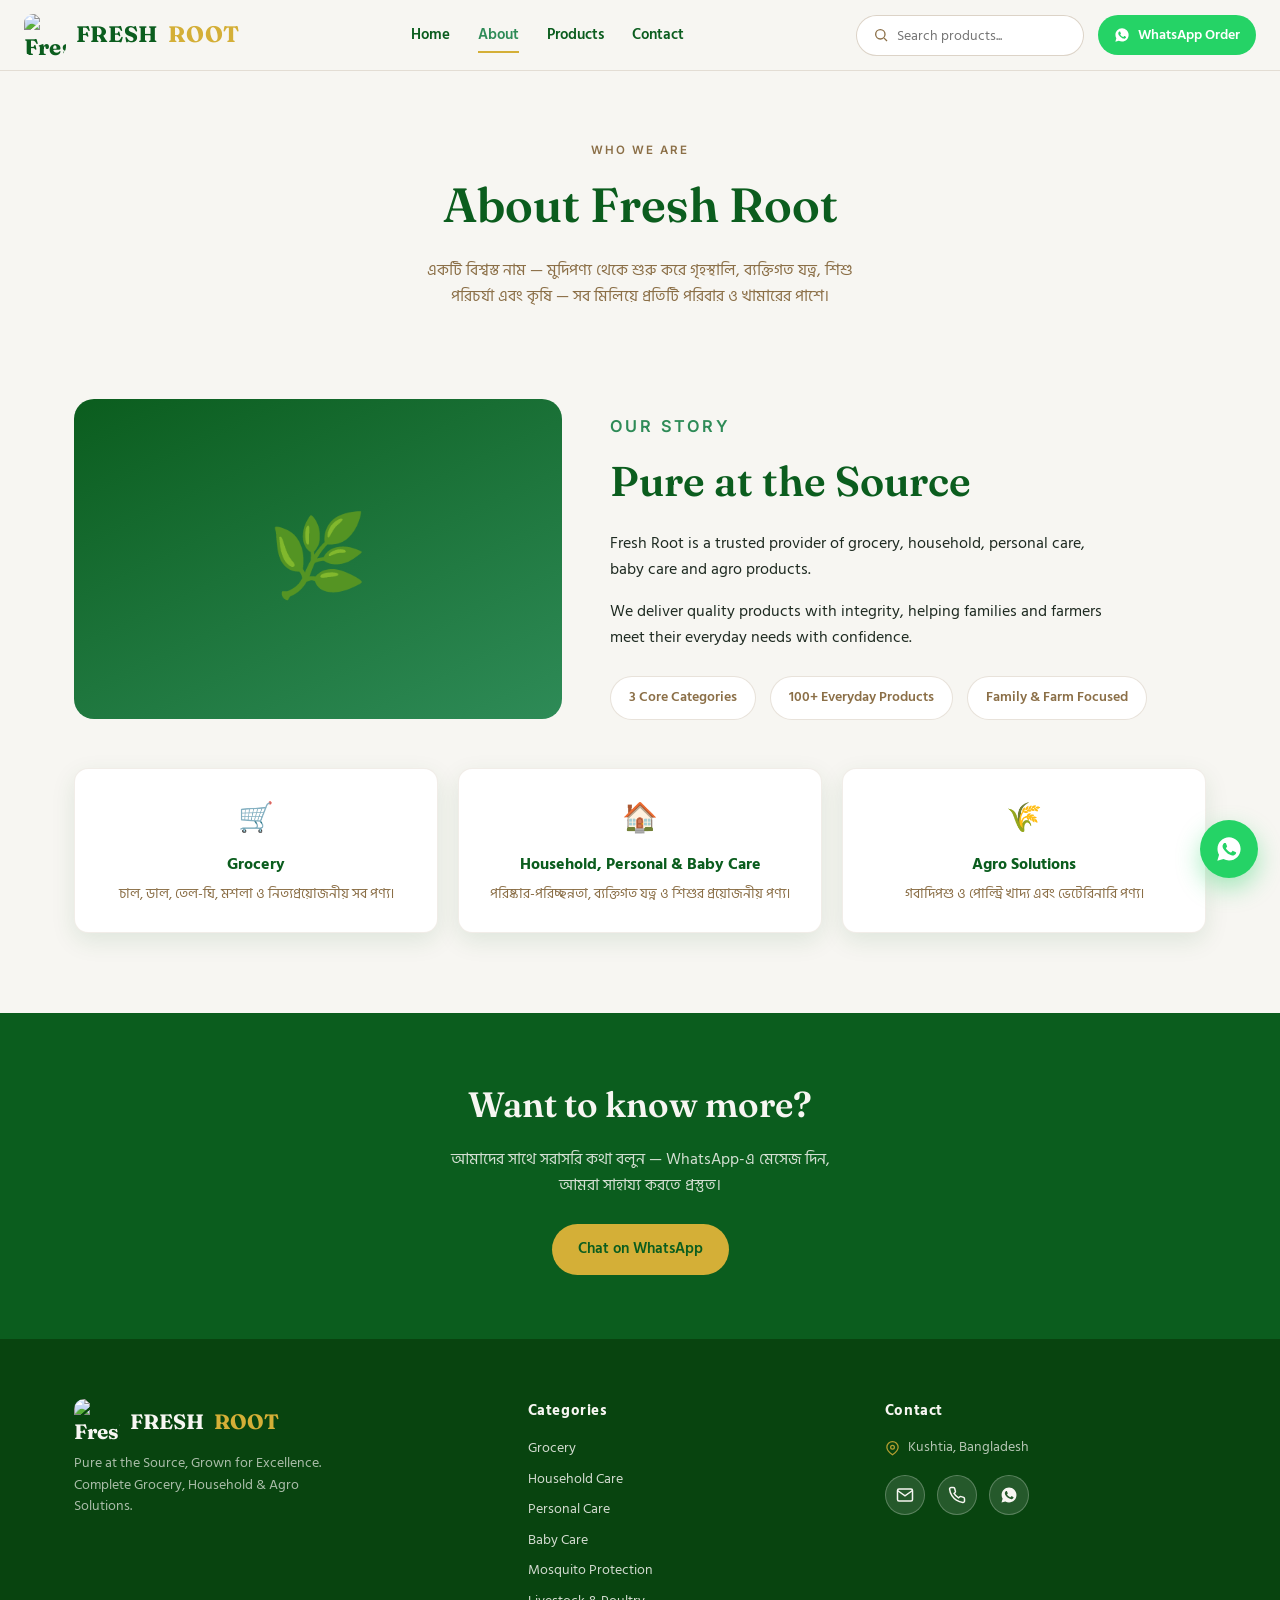
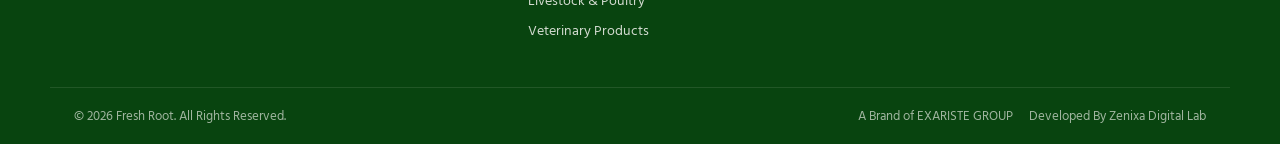
==== about.html @ 8c4521fe "Add files via upload" ====
<!DOCTYPE html>
<html lang="bn">
<head>
<meta charset="UTF-8">
<meta name="viewport" content="width=device-width, initial-scale=1.0">
<title>About Us | Fresh Root</title>
<link rel="icon" type="image/png" href="favicon.png">
<link rel="preconnect" href="https://fonts.googleapis.com">
<link rel="preconnect" href="https://fonts.gstatic.com" crossorigin>
<link href="https://fonts.googleapis.com/css2?family=Fraunces:opsz,wght@9..144,500;9..144,600;9..144,700&family=Hind+Siliguri:wght@400;500;600;700&family=Inter:wght@400;500;600;700&display=swap" rel="stylesheet">
<link rel="stylesheet" href="style.css">
</head>
<body>

<header>
  <div class="header-inner">
    <a href="index.html" class="logo"><img src="logo.png" alt="Fresh Root logo"> FRESH <span>ROOT</span></a>
    <button class="menu-toggle" id="menuToggle" aria-label="Menu"><span></span><span></span><span></span></button>
    <nav class="nav-links" id="navLinks">
      <a href="index.html">Home</a>
      <a href="about.html" class="active">About</a>
      <a href="products.html">Products</a>
      <a href="contact.html">Contact</a>
    </nav>
    <div class="header-tools">
      <div class="search-box">
        <svg viewBox="0 0 24 24" fill="none" stroke="currentColor" stroke-width="2"><circle cx="11" cy="11" r="7"/><line x1="21" y1="21" x2="16.65" y2="16.65"/></svg>
        <input type="text" id="searchInput" placeholder="Search products...">
      </div>
      <a class="header-wa" target="_blank" rel="noopener" href="https://wa.me/8801713366224?text=আমি%20Fresh%20Root%20থেকে%20অর্ডার%20করতে%20চাই">
        <svg viewBox="0 0 24 24" fill="currentColor"><path d="M12.04 2C6.58 2 2.13 6.45 2.13 11.91c0 1.85.5 3.58 1.36 5.07L2 22l5.2-1.36a9.9 9.9 0 0 0 4.84 1.24h.01c5.46 0 9.91-4.45 9.91-9.91 0-2.65-1.03-5.13-2.9-7C16.97 3.03 14.69 2 12.04 2zm5.78 14.13c-.24.68-1.4 1.31-1.93 1.39-.49.08-1.11.11-1.79-.11-.41-.13-.94-.31-1.62-.6-2.84-1.23-4.7-4.1-4.84-4.29-.14-.19-1.16-1.55-1.16-2.95 0-1.41.74-2.1 1-2.39.26-.29.57-.36.76-.36s.38 0 .55.01c.18.01.41-.07.64.49.24.58.81 2 .88 2.14.07.14.12.31.02.5-.1.19-.15.31-.29.48-.14.17-.3.37-.43.5-.14.14-.29.29-.12.57.17.29.74 1.22 1.6 1.98 1.1.98 2.02 1.28 2.31 1.43.29.14.46.12.63-.07.17-.19.71-.82.9-1.1.19-.29.38-.24.63-.14.26.1 1.65.78 1.93.92.29.14.48.21.55.33.07.12.07.69-.17 1.37z"/></svg>
        <span class="wa-text">WhatsApp Order</span>
      </a>
    </div>
  </div>
</header>

<main>

  <div class="page-hero wrap">
    <p class="eyebrow">Who We Are</p>
    <h1 class="display">About Fresh Root</h1>
    <p>একটি বিশ্বস্ত নাম — মুদিপণ্য থেকে শুরু করে গৃহস্থালি, ব্যক্তিগত যত্ন, শিশু পরিচর্যা এবং কৃষি — সব মিলিয়ে প্রতিটি পরিবার ও খামারের পাশে।</p>
  </div>

  <section class="about">
    <div class="wrap about-inner">
      <div class="about-art"><div class="leaf">🌿</div></div>
      <div>
        <p class="eyebrow">Our Story</p>
        <h2 class="display">Pure at the Source</h2>
        <p>Fresh Root is a trusted provider of grocery, household, personal care, baby care and agro products.</p>
        <p>We deliver quality products with integrity, helping families and farmers meet their everyday needs with confidence.</p>
        <div class="stat-row">
          <span class="stat-chip">3 Core Categories</span>
          <span class="stat-chip">100+ Everyday Products</span>
          <span class="stat-chip">Family &amp; Farm Focused</span>
        </div>
      </div>
    </div>

    <div class="wrap">
      <div class="pillars">
        <a class="pillar" href="products.html#sub-rice">
          <div class="icon">🛒</div>
          <h3>Grocery</h3>
          <p>চাল, ডাল, তেল-ঘি, মশলা ও নিত্যপ্রয়োজনীয় সব পণ্য।</p>
        </a>
        <a class="pillar" href="products.html#sub-householdcare">
          <div class="icon">🏠</div>
          <h3>Household, Personal &amp; Baby Care</h3>
          <p>পরিষ্কার-পরিচ্ছন্নতা, ব্যক্তিগত যত্ন ও শিশুর প্রয়োজনীয় পণ্য।</p>
        </a>
        <a class="pillar" href="products.html#sub-livestock">
          <div class="icon">🌾</div>
          <h3>Agro Solutions</h3>
          <p>গবাদিপশু ও পোল্ট্রি খাদ্য এবং ভেটেরিনারি পণ্য।</p>
        </a>
      </div>
    </div>
  </section>

  <!-- CTA -->
  <div class="cta-band">
    <h2 class="display">Want to know more?</h2>
    <p>আমাদের সাথে সরাসরি কথা বলুন — WhatsApp-এ মেসেজ দিন, আমরা সাহায্য করতে প্রস্তুত।</p>
    <a class="btn btn-primary" style="background:var(--gold); color:var(--green-deep);" target="_blank" rel="noopener" href="https://wa.me/8801713366224?text=আমি%20Fresh%20Root%20সম্পর্কে%20জানতে%20চাই">Chat on WhatsApp</a>
  </div>

</main>

<footer>
  <div class="wrap footer-grid">
    <div>
      <div class="footer-logo"><img src="logo.png" alt="Fresh Root logo"> FRESH <span>ROOT</span></div>
      <p class="footer-tag">Pure at the Source, Grown for Excellence. Complete Grocery, Household &amp; Agro Solutions.</p>
    </div>
    <div>
      <h4>Categories</h4>
      <ul>
        <li><a href="products.html#sub-rice">Grocery</a></li>
        <li><a href="products.html#sub-householdcare">Household Care</a></li>
        <li><a href="products.html#sub-personalcare">Personal Care</a></li>
        <li><a href="products.html#sub-babycare">Baby Care</a></li>
        <li><a href="products.html#sub-mosquito">Mosquito Protection</a></li>
        <li><a href="products.html#sub-livestock">Livestock &amp; Poultry</a></li>
        <li><a href="products.html#sub-vet">Veterinary Products</a></li>
      </ul>
    </div>
    <div>
      <h4>Contact</h4>
      <div class="footer-address">
        <svg viewBox="0 0 24 24" fill="none" stroke="currentColor" stroke-width="2"><path d="M21 10c0 6-9 12-9 12s-9-6-9-12a9 9 0 0 1 18 0Z"/><circle cx="12" cy="10" r="3"/></svg>
        Kushtia, Bangladesh
      </div>
      <div class="icon-row">
        <a class="icon-btn" href="mailto:info@exariste.com" aria-label="Email">
          <svg viewBox="0 0 24 24" fill="none" stroke="currentColor" stroke-width="2"><rect x="2" y="4" width="20" height="16" rx="2"/><path d="m22 6-10 7L2 6"/></svg>
        </a>
        <a class="icon-btn" href="tel:+8801713366224" aria-label="Phone">
          <svg viewBox="0 0 24 24" fill="none" stroke="currentColor" stroke-width="2"><path d="M22 16.92v3a2 2 0 0 1-2.18 2 19.79 19.79 0 0 1-8.63-3.07 19.5 19.5 0 0 1-6-6 19.79 19.79 0 0 1-3.07-8.67A2 2 0 0 1 4.11 2h3a2 2 0 0 1 2 1.72c.127.96.362 1.903.7 2.81a2 2 0 0 1-.45 2.11L8.09 9.91a16 16 0 0 0 6 6l1.27-1.27a2 2 0 0 1 2.11-.45c.907.338 1.85.573 2.81.7A2 2 0 0 1 22 16.92Z"/></svg>
        </a>
        <a class="icon-btn" target="_blank" rel="noopener" href="https://wa.me/8801713366224?text=আমি%20Fresh%20Root%20থেকে%20অর্ডার%20করতে%20চাই" aria-label="WhatsApp">
          <svg viewBox="0 0 24 24" fill="currentColor"><path d="M12.04 2C6.58 2 2.13 6.45 2.13 11.91c0 1.85.5 3.58 1.36 5.07L2 22l5.2-1.36a9.9 9.9 0 0 0 4.84 1.24h.01c5.46 0 9.91-4.45 9.91-9.91 0-2.65-1.03-5.13-2.9-7C16.97 3.03 14.69 2 12.04 2zm5.78 14.13c-.24.68-1.4 1.31-1.93 1.39-.49.08-1.11.11-1.79-.11-.41-.13-.94-.31-1.62-.6-2.84-1.23-4.7-4.1-4.84-4.29-.14-.19-1.16-1.55-1.16-2.95 0-1.41.74-2.1 1-2.39.26-.29.57-.36.76-.36s.38 0 .55.01c.18.01.41-.07.64.49.24.58.81 2 .88 2.14.07.14.12.31.02.5-.1.19-.15.31-.29.48-.14.17-.3.37-.43.5-.14.14-.29.29-.12.57.17.29.74 1.22 1.6 1.98 1.1.98 2.02 1.28 2.31 1.43.29.14.46.12.63-.07.17-.19.71-.82.9-1.1.19-.29.38-.24.63-.14.26.1 1.65.78 1.93.92.29.14.48.21.55.33.07.12.07.69-.17 1.37z"/></svg>
        </a>
      </div>
    </div>
  </div>
  <div class="footer-bottom wrap">
    <span>© 2026 Fresh Root. All Rights Reserved.</span>
    <div class="credits">
      <span>A Brand of EXARISTE GROUP</span>
      <span>Developed By Zenixa Digital Lab</span>
    </div>
  </div>
</footer>

<a class="wa-float" target="_blank" rel="noopener" aria-label="Order on WhatsApp" href="https://wa.me/8801713366224?text=আমি%20Fresh%20Root%20থেকে%20অর্ডার%20করতে%20চাই">
  <svg viewBox="0 0 24 24" fill="currentColor"><path d="M12.04 2C6.58 2 2.13 6.45 2.13 11.91c0 1.85.5 3.58 1.36 5.07L2 22l5.2-1.36a9.9 9.9 0 0 0 4.84 1.24h.01c5.46 0 9.91-4.45 9.91-9.91 0-2.65-1.03-5.13-2.9-7C16.97 3.03 14.69 2 12.04 2zm5.78 14.13c-.24.68-1.4 1.31-1.93 1.39-.49.08-1.11.11-1.79-.11-.41-.13-.94-.31-1.62-.6-2.84-1.23-4.7-4.1-4.84-4.29-.14-.19-1.16-1.55-1.16-2.95 0-1.41.74-2.1 1-2.39.26-.29.57-.36.76-.36s.38 0 .55.01c.18.01.41-.07.64.49.24.58.81 2 .88 2.14.07.14.12.31.02.5-.1.19-.15.31-.29.48-.14.17-.3.37-.43.5-.14.14-.29.29-.12.57.17.29.74 1.22 1.6 1.98 1.1.98 2.02 1.28 2.31 1.43.29.14.46.12.63-.07.17-.19.71-.82.9-1.1.19-.29.38-.24.63-.14.26.1 1.65.78 1.93.92.29.14.48.21.55.33.07.12.07.69-.17 1.37z"/></svg>
</a>

<script src="script.js"></script>
</body>
</html>
---- style.css ----
/* ============ Fresh Root — shared stylesheet ============ */
:root{
  --green-deep:#0B5D1E;
  --green-leaf:#2E8B57;
  --brown-earth:#8B6F47;
  --cream:#F7F6F2;
  --gold:#D4AF37;
  --text:#1F2B22;
  --whatsapp:#25D366;
  --radius:14px;
  --shadow:0 8px 24px rgba(11,93,30,0.10);
}
*{box-sizing:border-box; margin:0; padding:0;}
html{scroll-behavior:smooth;}
@media (prefers-reduced-motion: reduce){
  html{scroll-behavior:auto;}
  *{animation-duration:0.001ms !important; animation-iteration-count:1 !important; transition-duration:0.001ms !important;}
}
body{
  font-family:'Hind Siliguri','Inter',sans-serif;
  color:var(--text);
  background:var(--cream);
  line-height:1.6;
}
img,svg{display:block; max-width:100%;}
a{color:inherit; text-decoration:none;}
ul{list-style:none;}
button{font-family:inherit; cursor:pointer; border:none; background:none;}
.display{font-family:'Fraunces','Hind Siliguri',serif; font-weight:600;}
.eyebrow{
  font-family:'Inter',sans-serif;
  font-size:0.72rem;
  font-weight:600;
  letter-spacing:0.18em;
  text-transform:uppercase;
  color:var(--green-leaf);
}
.wrap{max-width:1180px; margin:0 auto; padding:0 24px;}
section{padding:80px 0;}
@media (max-width:720px){ section{padding:56px 0;} }

/* ---------- Header ---------- */
header{
  position:sticky; top:0; z-index:100;
  background:rgba(247,246,242,0.92);
  backdrop-filter:blur(8px);
  border-bottom:1px solid rgba(139,111,71,0.18);
}
.header-inner{
  display:flex; align-items:center; justify-content:space-between;
  gap:20px; padding:14px 24px;
}
.logo{
  display:flex; align-items:center; gap:10px;
  font-family:'Fraunces',serif; font-weight:700; font-size:1.4rem;
  color:var(--green-deep); letter-spacing:0.01em;
}
.logo img{width:42px; height:42px; border-radius:9px; flex-shrink:0;}
.logo span{color:var(--gold);}
nav.nav-links{display:flex; align-items:center; gap:28px;}
nav.nav-links a{
  font-size:0.95rem; font-weight:600; color:var(--green-deep);
  position:relative; padding:4px 0;
}
nav.nav-links a::after{
  content:""; position:absolute; left:0; bottom:-2px; width:0; height:2px;
  background:var(--gold); transition:width .25s ease;
}
nav.nav-links a:hover::after{width:100%;}
nav.nav-links a.active::after{width:100%;}
nav.nav-links a.active{color:var(--green-leaf);}
.header-tools{display:flex; align-items:center; gap:14px;}
.search-box{
  display:flex; align-items:center; gap:8px;
  background:#fff; border:1px solid rgba(139,111,71,0.3);
  border-radius:999px; padding:8px 16px; min-width:0;
}
.search-box svg{flex-shrink:0; width:16px; height:16px; color:var(--brown-earth);}
.search-box input{
  border:none; outline:none; font-family:inherit; font-size:0.9rem;
  background:transparent; width:170px; color:var(--text);
}
.header-wa{
  display:flex; align-items:center; gap:8px;
  background:var(--whatsapp); color:#fff; font-weight:600; font-size:0.88rem;
  padding:9px 16px; border-radius:999px; white-space:nowrap;
  transition:transform .2s ease, box-shadow .2s ease;
}
.header-wa:hover{transform:translateY(-1px); box-shadow:0 6px 16px rgba(37,211,102,0.35);}
.header-wa svg{width:16px; height:16px;}
.menu-toggle{display:none; width:26px; height:20px; position:relative;}
.menu-toggle span{
  position:absolute; left:0; width:100%; height:2px; background:var(--green-deep);
  transition:all .25s ease;
}
.menu-toggle span:nth-child(1){top:0;}
.menu-toggle span:nth-child(2){top:9px;}
.menu-toggle span:nth-child(3){top:18px;}
.menu-toggle.open span:nth-child(1){transform:translateY(9px) rotate(45deg);}
.menu-toggle.open span:nth-child(2){opacity:0;}
.menu-toggle.open span:nth-child(3){transform:translateY(-9px) rotate(-45deg);}

@media (max-width:900px){
  .search-box input{width:120px;}
}
@media (max-width:760px){
  nav.nav-links{
    position:absolute; top:100%; left:0; right:0; flex-direction:column;
    background:var(--cream); padding:18px 24px; gap:16px;
    border-bottom:1px solid rgba(139,111,71,0.18);
    transform-origin:top; transform:scaleY(0); opacity:0; pointer-events:none;
    transition:transform .2s ease, opacity .2s ease;
  }
  nav.nav-links.open{transform:scaleY(1); opacity:1; pointer-events:auto;}
  .search-box{display:none;}
  .header-wa span.wa-text{display:none;}
  .menu-toggle{display:block;}
}

/* ---------- Hero ---------- */
.hero{padding:64px 0 40px;}
.hero-inner{
  display:grid; grid-template-columns:1.1fr 0.9fr; gap:48px; align-items:center;
}
@media (max-width:880px){ .hero-inner{grid-template-columns:1fr;} }
.hero h1{font-size:clamp(2.6rem,5.4vw,4.1rem); color:var(--green-deep); line-height:1.05;}
.hero h1 em{font-style:normal; color:var(--gold);}
.hero .tagline{
  font-family:'Fraunces',serif; font-weight:500; font-size:1.2rem;
  color:var(--brown-earth); margin-top:14px;
}
.hero p.desc{margin-top:18px; max-width:46ch; font-size:1.02rem;}
.hero-actions{display:flex; gap:14px; margin-top:30px; flex-wrap:wrap;}
.btn{
  display:inline-flex; align-items:center; gap:8px;
  padding:13px 26px; border-radius:999px; font-weight:600; font-size:0.96rem;
  transition:transform .2s ease, box-shadow .2s ease;
}
.btn-primary{background:var(--green-leaf); color:#fff;}
.btn-primary:hover{transform:translateY(-2px); box-shadow:0 10px 20px rgba(46,139,87,0.3); background:var(--green-deep);}
.btn-outline{background:#fff; border:1.5px solid var(--gold); color:var(--green-deep);}
.btn-outline:hover{transform:translateY(-2px); box-shadow:0 10px 20px rgba(212,175,55,0.25);}
.btn svg{width:18px; height:18px;}

.root-line{margin:8px 0; opacity:0.55;}

.collage{position:relative; min-height:340px;}
.collage-grid{
  display:grid; grid-template-columns:repeat(3,1fr); gap:14px;
}
.collage-card{
  display:block;
  background:#fff; border-radius:var(--radius); box-shadow:var(--shadow);
  padding:20px 14px; text-align:center; border:1px solid rgba(139,111,71,0.12);
  transition:transform .2s ease, box-shadow .2s ease, border-color .2s ease;
}
.collage-card:hover{
  transform:translateY(-4px) scale(1.03) !important;
  box-shadow:0 14px 28px rgba(212,175,55,0.3); border-color:var(--gold);
}
.collage-card .icon{font-size:2rem; line-height:1;}
.collage-card .label{margin-top:8px; font-size:0.82rem; font-weight:600; color:var(--green-deep);}
.collage-card:nth-child(1){transform:rotate(-3deg) translateY(6px);}
.collage-card:nth-child(2){transform:rotate(2deg) translateY(-8px); background:var(--green-deep);}
.collage-card:nth-child(2) .label{color:var(--cream);}
.collage-card:nth-child(3){transform:rotate(-2deg) translateY(8px);}
.collage-card:nth-child(4){transform:rotate(2deg) translateY(-4px);}
.collage-card:nth-child(5){transform:rotate(-2deg) translateY(4px); background:var(--gold);}
.collage-card:nth-child(5) .label{color:var(--green-deep);}
.collage-card:nth-child(6){transform:rotate(2deg) translateY(-6px);}

/* ---------- Page hero (About / Products / Contact top banner) ---------- */
.page-hero{padding:56px 0 8px; text-align:center;}
.page-hero h1{font-size:clamp(2.1rem,4vw,3rem); color:var(--green-deep); margin-top:8px;}
.page-hero p{max-width:50ch; margin:14px auto 0; color:var(--brown-earth);}

/* ---------- About ---------- */
.about-inner{display:grid; grid-template-columns:0.9fr 1.1fr; gap:48px; align-items:center;}
@media (max-width:820px){ .about-inner{grid-template-columns:1fr;} }
.about h2{font-size:clamp(1.9rem,3.4vw,2.6rem); color:var(--green-deep); margin-top:8px;}
.about p{margin-top:16px; max-width:56ch; font-size:1.02rem;}
.stat-row{display:flex; gap:14px; margin-top:26px; flex-wrap:wrap;}
.stat-chip{
  background:#fff; border:1px solid rgba(139,111,71,0.2); border-radius:999px;
  padding:10px 18px; font-size:0.85rem; font-weight:600; color:var(--brown-earth);
}
.about-art{
  background:linear-gradient(155deg, var(--green-deep), var(--green-leaf));
  border-radius:20px; min-height:320px; position:relative; overflow:hidden;
  display:flex; align-items:center; justify-content:center;
}
.about-art .leaf{font-size:5rem; opacity:0.9;}

.pillars{display:grid; grid-template-columns:repeat(3,1fr); gap:20px; margin-top:48px;}
@media (max-width:760px){ .pillars{grid-template-columns:1fr;} }
.pillar{
  background:#fff; border-radius:var(--radius); padding:26px; text-align:center;
  box-shadow:var(--shadow); border:1px solid rgba(139,111,71,0.12);
}
.pillar .icon{font-size:1.8rem;}
.pillar h3{margin-top:10px; color:var(--green-deep); font-size:1.02rem;}
.pillar p{margin-top:6px; font-size:0.88rem; color:var(--brown-earth);}

/* ---------- Products ---------- */
#products{background:#fff;}
.products-head{text-align:center; max-width:640px; margin:0 auto 36px;}
.products-head h2{font-size:clamp(1.9rem,3.4vw,2.6rem); color:var(--green-deep); margin-top:8px;}
.products-head p{margin-top:12px; color:var(--brown-earth);}

.tabs{display:flex; justify-content:center; gap:10px; flex-wrap:wrap; margin-bottom:36px;}
.tab-btn{
  padding:11px 22px; border-radius:999px; font-weight:600; font-size:0.92rem;
  background:var(--cream); border:1.5px solid rgba(139,111,71,0.25); color:var(--green-deep);
  transition:all .2s ease;
}
.tab-btn.active{background:var(--green-leaf); border-color:var(--green-leaf); color:#fff;}
.tab-btn:hover:not(.active){border-color:var(--gold);}

.no-results{display:none; text-align:center; color:var(--brown-earth); padding:30px 0; font-weight:600;}
.no-results.show{display:block;}

.category-panel{display:none;}
.category-panel.active{display:block;}
body.search-mode .category-panel{display:block !important;}
body.search-mode .category-panel .panel-title{display:none;}

.panel-title{
  display:flex; align-items:center; gap:10px; margin-bottom:22px;
  font-family:'Fraunces',serif; font-weight:600; font-size:1.3rem; color:var(--green-deep);
}
.panel-title .root-line{flex:1; margin:0;}

.subgroup{margin-bottom:28px; scroll-margin-top:140px; border-radius:12px; transition:background .6s ease, box-shadow .6s ease;}
.subgroup:last-child{margin-bottom:0;}
.subgroup.flash{background:rgba(212,175,55,0.14); box-shadow:0 0 0 2px rgba(212,175,55,0.4); padding:10px;}
.subgroup-label{
  font-size:0.78rem; font-weight:700; letter-spacing:0.08em; text-transform:uppercase;
  color:var(--gold); margin-bottom:12px; padding-left:2px;
}
.chip-row{display:flex; flex-wrap:wrap; gap:10px;}
.chip{
  display:inline-flex; align-items:center; gap:8px;
  background:var(--cream); border:1px solid rgba(139,111,71,0.2);
  border-radius:10px; padding:9px 12px 9px 14px; font-size:0.9rem; font-weight:500;
  transition:transform .15s ease, box-shadow .15s ease, border-color .15s ease;
}
.chip:hover{transform:translateY(-2px); box-shadow:0 6px 14px rgba(212,175,55,0.18); border-color:var(--gold);}
.chip.hidden{display:none;}
.chip-order{
  width:22px; height:22px; border-radius:50%; background:var(--whatsapp);
  display:flex; align-items:center; justify-content:center; flex-shrink:0;
}
.chip-order svg{width:12px; height:12px; color:#fff;}

/* ---------- Why choose ---------- */
.why-grid{
  display:grid; grid-template-columns:repeat(3,1fr); gap:20px; margin-top:36px;
}
@media (max-width:880px){ .why-grid{grid-template-columns:repeat(2,1fr);} }
@media (max-width:560px){ .why-grid{grid-template-columns:1fr;} }
.why-card{
  background:#fff; border-radius:var(--radius); padding:24px; box-shadow:var(--shadow);
  border:1px solid rgba(139,111,71,0.12); display:flex; gap:14px; align-items:flex-start;
}
.why-card .check{
  width:34px; height:34px; border-radius:50%; background:rgba(46,139,87,0.12);
  display:flex; align-items:center; justify-content:center; flex-shrink:0;
}
.why-card .check svg{width:18px; height:18px; color:var(--green-leaf);}
.why-card h3{font-size:1rem; color:var(--green-deep); margin-bottom:4px;}
.why-card p{font-size:0.88rem; color:var(--brown-earth);}

/* ---------- CTA ---------- */
.cta-band{
  background:var(--green-deep); color:var(--cream); text-align:center; padding:64px 24px;
}
.cta-band h2{font-size:clamp(1.7rem,3vw,2.2rem); margin-bottom:14px;}
.cta-band p{opacity:0.85; max-width:46ch; margin:0 auto 26px;}

/* ---------- Contact ---------- */
.contact-grid{display:grid; grid-template-columns:0.85fr 1.15fr; gap:48px; align-items:start;}
@media (max-width:860px){ .contact-grid{grid-template-columns:1fr;} }
.contact-card{
  background:#fff; border-radius:var(--radius); padding:30px; box-shadow:var(--shadow);
  border:1px solid rgba(139,111,71,0.12);
}
.contact-card h3{color:var(--green-deep); font-size:1.1rem; margin-bottom:18px;}
.contact-line{display:flex; align-items:center; gap:14px; margin-bottom:16px;}
.contact-line:last-child{margin-bottom:0;}
.icon-circle{
  width:42px; height:42px; border-radius:50%; flex-shrink:0;
  display:flex; align-items:center; justify-content:center;
  background:rgba(46,139,87,0.12);
}
.icon-circle svg{width:19px; height:19px; color:var(--green-leaf);}
.icon-circle.wa{background:rgba(37,211,102,0.14);}
.icon-circle.wa svg{color:var(--whatsapp);}
.icon-circle.pin{background:rgba(212,175,55,0.16);}
.icon-circle.pin svg{color:var(--brown-earth);}
.contact-line a{font-weight:600; color:var(--green-deep);}
.contact-line a:hover{color:var(--gold);}
.contact-line span.note{display:block; font-size:0.78rem; color:var(--brown-earth); font-weight:500;}

.icon-row{display:flex; gap:12px;}
.icon-btn{
  width:40px; height:40px; border-radius:50%; display:flex; align-items:center; justify-content:center;
  background:rgba(247,246,242,0.12); border:1px solid rgba(247,246,242,0.25);
  transition:transform .2s ease, background .2s ease;
}
.icon-btn:hover{transform:translateY(-3px); background:var(--gold); border-color:var(--gold);}
.icon-btn svg{width:18px; height:18px; color:var(--cream);}
.icon-btn:hover svg{color:var(--green-deep);}

.contact-form{
  background:#fff; border-radius:var(--radius); padding:30px; box-shadow:var(--shadow);
  border:1px solid rgba(139,111,71,0.12);
}
.contact-form h3{color:var(--green-deep); font-size:1.1rem; margin-bottom:6px;}
.contact-form p.hint{font-size:0.85rem; color:var(--brown-earth); margin-bottom:22px;}
.field{margin-bottom:18px;}
.field label{display:block; font-size:0.82rem; font-weight:600; color:var(--green-deep); margin-bottom:6px;}
.field input, .field textarea{
  width:100%; padding:12px 14px; border-radius:10px; border:1px solid rgba(139,111,71,0.3);
  font-family:inherit; font-size:0.95rem; background:var(--cream); color:var(--text); resize:vertical;
}
.field input:focus, .field textarea:focus{outline:none; border-color:var(--gold); background:#fff;}
.form-status{margin-top:14px; font-size:0.85rem; font-weight:600; color:var(--green-leaf); display:none;}
.form-status.show{display:block;}

/* ---------- Footer ---------- */
footer{background:#08440f; color:rgba(247,246,242,0.85); padding:60px 0 0;}
.footer-grid{
  display:grid; grid-template-columns:1.3fr 1fr 1fr; gap:36px; padding-bottom:36px;
}
@media (max-width:760px){ .footer-grid{grid-template-columns:1fr; gap:30px;} }
footer h4{color:var(--cream); font-size:0.95rem; margin-bottom:14px; letter-spacing:0.04em;}
.footer-logo{font-family:'Fraunces',serif; font-weight:700; font-size:1.3rem; color:var(--cream); display:flex; align-items:center; gap:10px;}
.footer-logo img{width:46px; height:46px; border-radius:10px; flex-shrink:0;}
.footer-logo span{color:var(--gold);}
.footer-tag{font-size:0.85rem; margin-top:8px; max-width:32ch; opacity:0.8;}
footer ul li{margin-bottom:8px; font-size:0.88rem;}
footer ul li a:hover{color:var(--gold);}
.footer-address{display:flex; align-items:center; gap:8px; font-size:0.85rem; margin-bottom:16px; opacity:0.85;}
.footer-address svg{width:15px; height:15px; flex-shrink:0; color:var(--gold);}
.footer-bottom{
  border-top:1px solid rgba(247,246,242,0.14); padding:18px 24px;
  display:flex; justify-content:space-between; flex-wrap:wrap; gap:10px;
  font-size:0.8rem; opacity:0.75;
}
.footer-bottom .credits{display:flex; gap:16px; flex-wrap:wrap;}

/* ---------- Sticky WhatsApp ---------- */
.wa-float{
  position:fixed; bottom:22px; right:22px; z-index:200;
  width:58px; height:58px; border-radius:50%; background:var(--whatsapp);
  display:flex; align-items:center; justify-content:center;
  box-shadow:0 10px 24px rgba(37,211,102,0.4);
  animation:pulse 2.4s ease-in-out 1;
}
.wa-float svg{width:28px; height:28px; color:#fff;}
@keyframes pulse{
  0%{box-shadow:0 0 0 0 rgba(37,211,102,0.5);}
  70%{box-shadow:0 0 0 16px rgba(37,211,102,0);}
  100%{box-shadow:0 0 0 0 rgba(37,211,102,0);}
}

:focus-visible{outline:2px solid var(--gold); outline-offset:2px;}
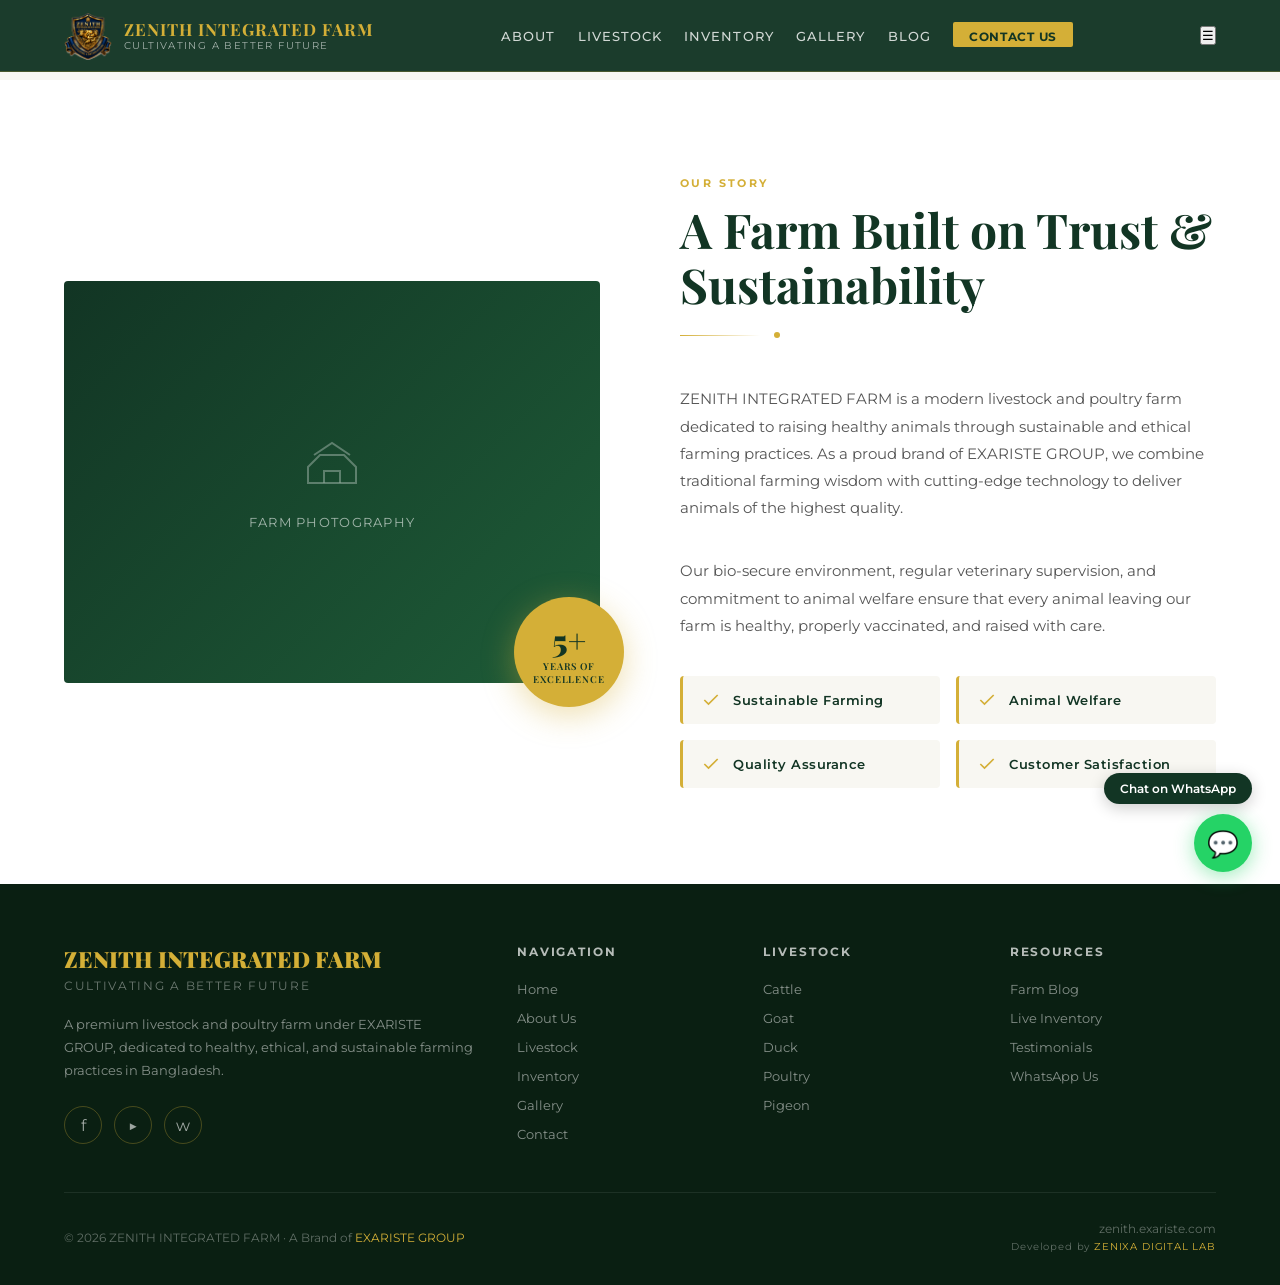
==== commit c6c7de16: "Add files via upload" ====
--- a/about.html
+++ b/about.html
@@ -1,144 +1,1024 @@
 <!DOCTYPE html>
-<html lang="bn">
+<html lang="en">
 <head>
 <meta charset="UTF-8">
 <meta name="viewport" content="width=device-width, initial-scale=1.0">
-<title>About Us | Fresh Root</title>
-<link rel="icon" type="image/png" href="favicon.png">
-<link rel="preconnect" href="https://fonts.googleapis.com">
-<link rel="preconnect" href="https://fonts.gstatic.com" crossorigin>
-<link href="https://fonts.googleapis.com/css2?family=Fraunces:opsz,wght@9..144,500;9..144,600;9..144,700&family=Hind+Siliguri:wght@400;500;600;700&family=Inter:wght@400;500;600;700&display=swap" rel="stylesheet">
-<link rel="stylesheet" href="style.css">
+<title>About Us – ZENITH Integrated Farm</title>
+<link href="https://fonts.googleapis.com/css2?family=Playfair+Display:wght@400;600;700;900&family=Montserrat:wght@300;400;500;600;700&display=swap" rel="stylesheet">
+<style>
+  :root {
+    --forest: #123524;
+    --gold: #D4AF37;
+    --cream: #F8F7F2;
+    --text: #1E1E1E;
+    --earth: #6B4F2A;
+    --forest-light: #1e4d36;
+    --gold-light: #e8c84a;
+    --overlay: rgba(18,53,36,0.82);
+  }
+
+  * { margin:0; padding:0; box-sizing:border-box; }
+
+  html { scroll-behavior: smooth; }
+
+  body {
+    font-family: 'Montserrat', sans-serif;
+    background: var(--cream);
+    color: var(--text);
+    overflow-x: hidden;
+  }
+
+  /* ── NAV ── */
+  nav {
+    position: fixed; top:0; left:0; right:0; z-index:1000;
+    display:flex; align-items:center; justify-content:space-between;
+    padding: 0 5vw;
+    height: 72px;
+    background: rgba(18,53,36,0.96);
+    backdrop-filter: blur(12px);
+    border-bottom: 1px solid rgba(212,175,55,0.25);
+    transition: box-shadow 0.3s;
+  }
+  nav.scrolled { box-shadow: 0 4px 32px rgba(0,0,0,0.35); }
+
+  .nav-brand {
+    display:flex; align-items:center; gap:12px;
+    text-decoration:none;
+  }
+  .nav-brand img {
+    height: 48px; width: 48px; object-fit:contain;
+  }
+  .nav-brand-text {
+    display:flex; flex-direction:column; line-height:1.2;
+  }
+  .nav-brand-text span:first-child {
+    font-family:'Playfair Display', serif;
+    color: var(--gold);
+    font-size: 1.05rem;
+    font-weight:700;
+    letter-spacing:.06em;
+  }
+  .nav-brand-text span:last-child {
+    color: rgba(255,255,255,0.6);
+    font-size:0.62rem;
+    letter-spacing:.14em;
+    text-transform:uppercase;
+  }
+
+  .nav-links {
+    display:flex; gap:1.4rem; list-style:none; align-items:center;
+  }
+  .nav-links a {
+    color: rgba(255,255,255,0.8);
+    text-decoration:none;
+    font-size:0.8rem;
+    font-weight:500;
+    letter-spacing:.08em;
+    text-transform:uppercase;
+    transition: color 0.2s;
+    position: relative;
+    padding-bottom: 3px;
+  }
+  .nav-links a::after {
+    content:''; position:absolute; bottom:0; left:0; right:100%; height:1px;
+    background: var(--gold); transition: right 0.25s;
+  }
+  .nav-links a:hover { color:#fff; }
+  .nav-links a:hover::after { right:0; }
+
+  .nav-cta {
+    background: var(--gold);
+    color: var(--forest) !important;
+    padding: 8px 16px;
+    border-radius: 2px;
+    font-weight:700 !important;
+    font-size:0.72rem !important;
+    letter-spacing:.06em !important;
+    white-space: nowrap !important;
+  }
+  .nav-cta::after { display:none !important; }
+  .nav-cta:hover { background: var(--gold-light) !important; }
+
+  /* ── HERO ── */
+  #hero {
+    position: relative;
+    height: 100vh; min-height: 640px;
+    display:flex; align-items:center; justify-content:center;
+    overflow:hidden;
+    background: var(--forest);
+  }
+
+  .hero-bg {
+    position:absolute; inset:0;
+    background: linear-gradient(135deg, #0a2318 0%, #123524 40%, #1e4d36 70%, #0f2e1d 100%);
+  }
+
+  /* Animated farm silhouette */
+  .hero-silhouette {
+    position:absolute; bottom:0; left:0; right:0;
+    height:45%;
+    background: url("data:image/svg+xml,%3Csvg xmlns='http://www.w3.org/2000/svg' viewBox='0 0 1440 320'%3E%3Cpath fill='%230a1f12' fill-opacity='0.7' d='M0,224L48,213.3C96,203,192,181,288,176C384,171,480,181,576,186.7C672,192,768,192,864,181.3C960,171,1056,149,1152,149.3C1248,149,1344,171,1392,181.3L1440,192L1440,320L0,320Z'%3E%3C/path%3E%3C/svg%3E") no-repeat bottom;
+    background-size: cover;
+    opacity:0.6;
+  }
+
+  /* Gold particle dots */
+  .hero-particles {
+    position:absolute; inset:0; overflow:hidden; pointer-events:none;
+  }
+  .particle {
+    position:absolute;
+    width:3px; height:3px;
+    background: var(--gold);
+    border-radius:50%;
+    opacity:0;
+    animation: float-up 8s infinite;
+  }
+  @keyframes float-up {
+    0% { opacity:0; transform: translateY(0) scale(0.5); }
+    20% { opacity:0.6; }
+    80% { opacity:0.2; }
+    100% { opacity:0; transform: translateY(-80vh) scale(1.5); }
+  }
+
+  .hero-content {
+    position:relative; z-index:2;
+    text-align:center;
+    padding: 0 5vw;
+    max-width: 900px;
+  }
+
+  .hero-eyebrow {
+    display:inline-block;
+    border: 1px solid var(--gold);
+    color: var(--gold);
+    font-size:0.7rem;
+    font-weight:600;
+    letter-spacing:.22em;
+    text-transform:uppercase;
+    padding:6px 22px;
+    margin-bottom: 28px;
+    animation: fadeInDown 1s 0.3s both;
+  }
+
+  .hero-title {
+    font-family:'Playfair Display', serif;
+    font-size: clamp(2.6rem, 7vw, 5.5rem);
+    font-weight:900;
+    color:#fff;
+    line-height:1.08;
+    margin-bottom:12px;
+    animation: fadeInDown 1s 0.5s both;
+  }
+  .hero-title span { color: var(--gold); }
+
+  .hero-subtitle {
+    font-family:'Playfair Display', serif;
+    font-size: clamp(0.9rem, 2vw, 1.15rem);
+    color: rgba(255,255,255,0.65);
+    font-style:italic;
+    letter-spacing:.06em;
+    margin-bottom:22px;
+    animation: fadeInDown 1s 0.7s both;
+  }
+
+  .hero-divider {
+    display:flex; align-items:center; justify-content:center; gap:16px;
+    margin-bottom:24px;
+    animation: fadeIn 1s 0.9s both;
+  }
+  .hero-divider::before, .hero-divider::after {
+    content:''; flex:1; max-width:120px; height:1px;
+    background: linear-gradient(90deg, transparent, var(--gold));
+  }
+  .hero-divider::after { background: linear-gradient(90deg, var(--gold), transparent); }
+  .hero-divider-diamond {
+    width:8px; height:8px; background: var(--gold);
+    transform: rotate(45deg);
+  }
+
+  .hero-desc {
+    color: rgba(255,255,255,0.72);
+    font-size:0.92rem;
+    line-height:1.8;
+    max-width:620px;
+    margin: 0 auto 40px;
+    animation: fadeInUp 1s 1.1s both;
+  }
+
+  .hero-btns {
+    display:flex; gap:16px; justify-content:center; flex-wrap:wrap;
+    animation: fadeInUp 1s 1.3s both;
+  }
+  .btn-primary {
+    background: var(--gold);
+    color: var(--forest);
+    font-weight:700;
+    font-size:0.8rem;
+    letter-spacing:.12em;
+    text-transform:uppercase;
+    padding:14px 34px;
+    border:none; border-radius:2px;
+    cursor:pointer;
+    text-decoration:none;
+    transition: all 0.25s;
+    display:inline-block;
+  }
+  .btn-primary:hover { background: var(--gold-light); transform:translateY(-2px); box-shadow:0 8px 28px rgba(212,175,55,0.4); }
+
+  .btn-outline {
+    background: transparent;
+    color: #fff;
+    font-weight:600;
+    font-size:0.8rem;
+    letter-spacing:.12em;
+    text-transform:uppercase;
+    padding:13px 34px;
+    border:1px solid rgba(255,255,255,0.45);
+    border-radius:2px;
+    cursor:pointer;
+    text-decoration:none;
+    transition: all 0.25s;
+    display:inline-block;
+  }
+  .btn-outline:hover { border-color:#fff; background:rgba(255,255,255,0.08); transform:translateY(-2px); }
+
+  .hero-scroll {
+    position:absolute; bottom:32px; left:50%; transform:translateX(-50%);
+    z-index:2; display:flex; flex-direction:column; align-items:center; gap:8px;
+    color:rgba(255,255,255,0.45); font-size:0.65rem; letter-spacing:.15em; text-transform:uppercase;
+    animation: bounce 2s 2s infinite;
+  }
+  .hero-scroll-line {
+    width:1px; height:40px;
+    background: linear-gradient(to bottom, rgba(212,175,55,0.6), transparent);
+  }
+
+  @keyframes bounce { 0%,100% { transform:translateX(-50%) translateY(0); } 50% { transform:translateX(-50%) translateY(6px); } }
+  @keyframes fadeInDown { from { opacity:0; transform:translateY(-24px); } to { opacity:1; transform:translateY(0); } }
+  @keyframes fadeInUp   { from { opacity:0; transform:translateY(24px);  } to { opacity:1; transform:translateY(0); } }
+  @keyframes fadeIn     { from { opacity:0; } to { opacity:1; } }
+
+  /* ── SECTION COMMONS ── */
+  section { padding: 96px 5vw; }
+
+  .section-eyebrow {
+    font-size:0.68rem; font-weight:700; letter-spacing:.22em;
+    text-transform:uppercase; color: var(--gold);
+    margin-bottom:12px;
+  }
+  .section-title {
+    font-family:'Playfair Display', serif;
+    font-size: clamp(2rem, 4vw, 3rem);
+    font-weight:700;
+    line-height:1.15;
+    margin-bottom:20px;
+  }
+  .section-divider {
+    display:flex; align-items:center; gap:14px;
+    margin-bottom:48px;
+  }
+  .section-divider-line {
+    height:1px; width:80px;
+    background: linear-gradient(90deg, var(--gold), transparent);
+  }
+  .section-divider-dot {
+    width:6px; height:6px; background:var(--gold); border-radius:50%;
+  }
+  .center { text-align:center; }
+  .center .section-divider { justify-content:center; }
+  .center .section-divider-line { background: linear-gradient(90deg, transparent, var(--gold), transparent); }
+
+  /* ── ABOUT ── */
+  #about { background: #fff; }
+  .about-grid {
+    max-width:1200px; margin:0 auto;
+    display:grid; grid-template-columns:1fr 1fr; gap:80px; align-items:center;
+  }
+  .about-image-wrap {
+    position:relative;
+  }
+  .about-image-main {
+    width:100%; aspect-ratio:4/3; object-fit:cover;
+    border-radius:4px;
+    background: linear-gradient(135deg, #1a4a2e, #2d6b46);
+    display:flex; align-items:center; justify-content:center;
+    overflow:hidden;
+  }
+  .about-image-placeholder {
+    width:100%; height:100%;
+    background: linear-gradient(135deg, #123524, #1e5c38);
+    display:flex; flex-direction:column; align-items:center; justify-content:center;
+    gap:16px; color:rgba(255,255,255,0.6); font-size:0.8rem; letter-spacing:.1em; text-transform:uppercase;
+  }
+  .about-image-placeholder svg { width:64px; height:64px; opacity:0.5; }
+  .about-badge {
+    position:absolute; bottom:-24px; right:-24px;
+    background: var(--gold);
+    color: var(--forest);
+    width:110px; height:110px;
+    border-radius:50%;
+    display:flex; flex-direction:column; align-items:center; justify-content:center;
+    font-family:'Playfair Display', serif;
+    box-shadow: 0 8px 32px rgba(212,175,55,0.4);
+    text-align:center; line-height:1.3;
+  }
+  .about-badge .num { font-size:2rem; font-weight:900; }
+  .about-badge .lbl { font-size:0.6rem; font-weight:600; letter-spacing:.1em; text-transform:uppercase; }
+
+  .about-content .section-title { color: var(--forest); }
+  .about-text { color:#555; font-size:0.92rem; line-height:1.85; margin-bottom:36px; }
+
+  .about-features {
+    display:grid; grid-template-columns:1fr 1fr; gap:16px;
+  }
+  .about-feature {
+    display:flex; align-items:center; gap:12px;
+    background: var(--cream);
+    padding:14px 18px; border-radius:4px;
+    border-left:3px solid var(--gold);
+  }
+  .about-feature svg { flex-shrink:0; width:20px; height:20px; color:var(--gold); }
+  .about-feature span { font-size:0.8rem; font-weight:600; color:var(--forest); letter-spacing:.04em; }
+
+  /* ── LIVESTOCK ── */
+  #livestock { background: var(--cream); }
+  .livestock-grid {
+    max-width:1300px; margin:0 auto;
+    display:grid; grid-template-columns: repeat(auto-fit, minmax(230px, 1fr)); gap:28px;
+  }
+
+  .livestock-card {
+    background:#fff;
+    border-radius:6px;
+    overflow:hidden;
+    box-shadow: 0 2px 12px rgba(0,0,0,0.07);
+    transition: transform 0.3s, box-shadow 0.3s;
+    position:relative;
+    cursor:pointer;
+  }
+  .livestock-card:hover { transform:translateY(-8px); box-shadow:0 16px 48px rgba(18,53,36,0.15); }
+  .livestock-card:hover .card-hover { opacity:1; }
+
+  .card-image {
+    height:200px;
+    display:flex; align-items:center; justify-content:center;
+    font-size:5rem;
+    position:relative; overflow:hidden;
+  }
+  .card-image-bg {
+    position:absolute; inset:0;
+  }
+  .card-emoji { position:relative; z-index:1; }
+
+  .card-body {
+    padding:22px;
+  }
+  .card-category {
+    font-size:0.65rem; font-weight:700; letter-spacing:.18em; text-transform:uppercase;
+    color: var(--gold); margin-bottom:6px;
+  }
+  .card-title {
+    font-family:'Playfair Display', serif;
+    font-size:1.3rem; font-weight:700; color: var(--forest);
+    margin-bottom:10px;
+  }
+  .card-breeds { font-size:0.78rem; color:#777; margin-bottom:14px; line-height:1.6; }
+  .card-tags { display:flex; gap:8px; flex-wrap:wrap; }
+  .card-tag {
+    background: var(--cream); border:1px solid rgba(18,53,36,0.15);
+    padding:4px 12px; border-radius:20px;
+    font-size:0.68rem; font-weight:600; color:var(--forest); letter-spacing:.06em;
+  }
+
+  .card-hover {
+    position:absolute; inset:0;
+    background: rgba(18,53,36,0.93);
+    opacity:0; transition:opacity 0.3s;
+    display:flex; flex-direction:column; align-items:center; justify-content:center;
+    gap:14px; padding:28px;
+  }
+  .card-hover-item {
+    display:flex; justify-content:space-between; width:100%;
+    border-bottom:1px solid rgba(212,175,55,0.2);
+    padding-bottom:10px;
+  }
+  .card-hover-item:last-of-type { border-bottom:none; }
+  .card-hover-label { color:rgba(255,255,255,0.55); font-size:0.72rem; text-transform:uppercase; letter-spacing:.1em; }
+  .card-hover-value { color: var(--gold); font-size:0.78rem; font-weight:700; }
+  .card-hover-btn {
+    background: var(--gold); color:var(--forest);
+    padding:10px 28px; border:none; border-radius:2px;
+    font-weight:700; font-size:0.78rem; letter-spacing:.1em;
+    text-transform:uppercase; cursor:pointer; margin-top:6px;
+    transition:background 0.2s;
+  }
+  .card-hover-btn:hover { background:var(--gold-light); }
+
+  /* ── WHY CHOOSE ── */
+  #why {
+    background: var(--forest);
+    color:#fff;
+  }
+  #why .section-title { color:#fff; }
+
+  .why-grid {
+    max-width:1100px; margin:0 auto;
+    display:grid; grid-template-columns:repeat(auto-fit, minmax(280px, 1fr)); gap:24px;
+  }
+  .why-item {
+    background: rgba(255,255,255,0.06);
+    border:1px solid rgba(212,175,55,0.2);
+    padding:32px 28px;
+    border-radius:4px;
+    transition:background 0.3s, border-color 0.3s, transform 0.3s;
+  }
+  .why-item:hover { background:rgba(255,255,255,0.1); border-color:var(--gold); transform:translateY(-4px); }
+  .why-icon {
+    width:52px; height:52px;
+    background: rgba(212,175,55,0.15);
+    border:1px solid rgba(212,175,55,0.4);
+    border-radius:50%;
+    display:flex; align-items:center; justify-content:center;
+    font-size:1.5rem; margin-bottom:20px;
+  }
+  .why-title { font-family:'Playfair Display', serif; font-size:1.1rem; font-weight:700; color:#fff; margin-bottom:10px; }
+  .why-text { font-size:0.82rem; color:rgba(255,255,255,0.6); line-height:1.75; }
+
+  /* ── INVENTORY ── */
+  #inventory { background:#fff; }
+  .inventory-table {
+    max-width:900px; margin:0 auto;
+    border-radius:6px; overflow:hidden;
+    box-shadow:0 2px 24px rgba(0,0,0,0.08);
+  }
+  .inventory-header {
+    background:var(--forest);
+    display:grid; grid-template-columns:2fr 1fr 1fr 1fr 1.2fr;
+    padding:14px 24px;
+  }
+  .inventory-header span {
+    color:rgba(255,255,255,0.6); font-size:0.68rem; font-weight:700; letter-spacing:.14em; text-transform:uppercase;
+  }
+  .inventory-row {
+    display:grid; grid-template-columns:2fr 1fr 1fr 1fr 1.2fr;
+    padding:18px 24px; align-items:center;
+    border-bottom:1px solid rgba(0,0,0,0.05);
+    transition:background 0.2s;
+  }
+  .inventory-row:hover { background:var(--cream); }
+  .inventory-row:last-child { border-bottom:none; }
+  .inv-name { font-weight:700; font-size:0.88rem; color:var(--forest); }
+  .inv-meta { font-size:0.8rem; color:#888; }
+  .inv-price { font-size:0.82rem; font-weight:700; color:var(--earth); }
+  .status-badge {
+    display:inline-flex; align-items:center; gap:6px;
+    padding:4px 12px; border-radius:20px;
+    font-size:0.68rem; font-weight:700; letter-spacing:.08em; text-transform:uppercase;
+  }
+  .status-available { background:#e8f5e9; color:#2e7d32; }
+  .status-prebooking { background:#fff8e1; color:#f57c00; }
+  .status-soldout { background:#fce4e4; color:#c62828; }
+  .status-dot { width:6px; height:6px; border-radius:50%; background:currentColor; }
+
+  /* ── GALLERY ── */
+  #gallery { background:var(--cream); }
+  .gallery-filters {
+    display:flex; gap:10px; justify-content:center; flex-wrap:wrap;
+    margin-bottom:40px;
+  }
+  .filter-btn {
+    background: transparent;
+    border:1px solid rgba(18,53,36,0.25);
+    color:var(--forest);
+    padding:8px 20px; border-radius:20px;
+    font-size:0.75rem; font-weight:600; letter-spacing:.08em; text-transform:uppercase;
+    cursor:pointer; transition:all 0.2s;
+  }
+  .filter-btn.active, .filter-btn:hover { background:var(--forest); color:var(--gold); border-color:var(--forest); }
+
+  .gallery-grid {
+    max-width:1200px; margin:0 auto;
+    display:grid; grid-template-columns: repeat(4, 1fr); grid-auto-rows:220px;
+    gap:12px;
+  }
+  .gallery-item {
+    border-radius:4px; overflow:hidden;
+    position:relative; cursor:pointer;
+    transition:transform 0.3s;
+  }
+  .gallery-item:hover { transform:scale(1.02); z-index:2; }
+  .gallery-item.wide { grid-column:span 2; }
+  .gallery-item.tall { grid-row:span 2; }
+  .gallery-item-inner {
+    width:100%; height:100%;
+    display:flex; align-items:center; justify-content:center;
+    font-size:3rem;
+    position:relative;
+  }
+  .gallery-item-overlay {
+    position:absolute; inset:0;
+    background:linear-gradient(to top, rgba(18,53,36,0.8), transparent);
+    opacity:0; transition:opacity 0.3s;
+    display:flex; align-items:flex-end; padding:16px;
+  }
+  .gallery-item:hover .gallery-item-overlay { opacity:1; }
+  .gallery-item-label { color:#fff; font-size:0.8rem; font-weight:600; }
+
+  /* ── STATS ── */
+  #stats {
+    background: linear-gradient(135deg, #0a2318, #123524);
+    color:#fff;
+    position:relative; overflow:hidden;
+  }
+  #stats::before {
+    content:'';
+    position:absolute; inset:0;
+    background: radial-gradient(ellipse at 50% 50%, rgba(212,175,55,0.08), transparent 70%);
+  }
+  .stats-grid {
+    max-width:1000px; margin:0 auto;
+    display:grid; grid-template-columns:repeat(4,1fr); gap:24px;
+    position:relative; z-index:1;
+  }
+  .stat-item { text-align:center; padding:20px; }
+  .stat-number {
+    font-family:'Playfair Display', serif;
+    font-size:clamp(2.5rem,5vw,4rem);
+    font-weight:900; color:var(--gold);
+    line-height:1; margin-bottom:10px;
+  }
+  .stat-label { font-size:0.8rem; color:rgba(255,255,255,0.6); letter-spacing:.1em; text-transform:uppercase; line-height:1.5; }
+
+  /* ── TESTIMONIALS ── */
+  #testimonials { background:#fff; }
+  .testimonials-slider {
+    max-width:900px; margin:0 auto;
+    position:relative; overflow:hidden;
+  }
+  .testimonials-track {
+    display:flex; transition:transform 0.5s cubic-bezier(0.4,0,0.2,1);
+  }
+  .testimonial-item {
+    min-width:100%; padding:0 20px;
+  }
+  .testimonial-card {
+    background:var(--cream);
+    border:1px solid rgba(18,53,36,0.1);
+    border-radius:6px; padding:48px;
+    position:relative; text-align:center;
+  }
+  .testimonial-quote {
+    position:absolute; top:24px; left:32px;
+    font-family:'Playfair Display', serif;
+    font-size:5rem; color:var(--gold); opacity:0.3; line-height:1;
+  }
+  .testimonial-text {
+    font-family:'Playfair Display', serif;
+    font-style:italic; font-size:1.15rem;
+    color:var(--forest); line-height:1.75;
+    margin-bottom:28px; position:relative;
+  }
+  .testimonial-author { font-weight:700; font-size:0.82rem; letter-spacing:.1em; text-transform:uppercase; color:var(--earth); }
+  .testimonial-role { font-size:0.78rem; color:#999; margin-top:4px; }
+  .testimonial-stars { color:var(--gold); font-size:1rem; margin-bottom:20px; }
+
+  .slider-controls { display:flex; justify-content:center; gap:10px; margin-top:32px; }
+  .slider-dot { width:8px; height:8px; border-radius:50%; background:rgba(18,53,36,0.2); cursor:pointer; transition:background 0.2s, transform 0.2s; border:none; }
+  .slider-dot.active { background:var(--gold); transform:scale(1.3); }
+
+  /* ── BLOG ── */
+  #blog { background:var(--cream); }
+  .blog-grid {
+    max-width:1200px; margin:0 auto;
+    display:grid; grid-template-columns:repeat(auto-fit,minmax(320px,1fr)); gap:28px;
+  }
+  .blog-card {
+    background:#fff; border-radius:6px; overflow:hidden;
+    box-shadow:0 2px 12px rgba(0,0,0,0.06);
+    transition:transform 0.3s, box-shadow 0.3s;
+  }
+  .blog-card:hover { transform:translateY(-6px); box-shadow:0 12px 40px rgba(0,0,0,0.12); }
+  .blog-card-image {
+    height:200px;
+    display:flex; align-items:center; justify-content:center;
+    font-size:3.5rem;
+    position:relative; overflow:hidden;
+  }
+  .blog-card-body { padding:24px 28px; }
+  .blog-tag { font-size:0.65rem; font-weight:700; letter-spacing:.16em; text-transform:uppercase; color:var(--gold); margin-bottom:8px; }
+  .blog-title { font-family:'Playfair Display', serif; font-size:1.1rem; font-weight:700; color:var(--forest); margin-bottom:12px; line-height:1.4; }
+  .blog-excerpt { font-size:0.82rem; color:#777; line-height:1.7; margin-bottom:18px; }
+  .blog-read { font-size:0.75rem; font-weight:700; color:var(--forest); letter-spacing:.1em; text-transform:uppercase; text-decoration:none; display:flex; align-items:center; gap:8px; transition:gap 0.2s; }
+  .blog-read:hover { gap:14px; }
+
+  /* ── CONTACT ── */
+  #contact { background:var(--forest); color:#fff; padding: 96px 5vw; }
+  .contact-grid {
+    max-width:1100px; margin:0 auto;
+    display:grid; grid-template-columns:1fr 1fr; gap:64px; align-items:start;
+  }
+  #contact .section-title { color:#fff; }
+
+  .contact-info { display:flex; flex-direction:column; gap:24px; margin-top:8px; }
+  .contact-item {
+    display:flex; align-items:flex-start; gap:16px;
+    padding:20px; border:1px solid rgba(212,175,55,0.2); border-radius:4px;
+    background:rgba(255,255,255,0.04);
+    transition:border-color 0.3s, background 0.3s;
+  }
+  .contact-item:hover { border-color:var(--gold); background:rgba(255,255,255,0.07); }
+  .contact-icon {
+    width:44px; height:44px; border-radius:50%;
+    background:rgba(212,175,55,0.15); border:1px solid rgba(212,175,55,0.4);
+    display:flex; align-items:center; justify-content:center;
+    font-size:1.2rem; flex-shrink:0;
+  }
+  .contact-item-label { font-size:0.68rem; font-weight:700; letter-spacing:.14em; text-transform:uppercase; color:var(--gold); margin-bottom:4px; }
+  .contact-item-value { font-size:0.88rem; color:rgba(255,255,255,0.75); }
+
+  .contact-form-wrap {
+    background:rgba(255,255,255,0.05);
+    border:1px solid rgba(212,175,55,0.2);
+    border-radius:6px; padding:40px;
+  }
+  .form-title { font-family:'Playfair Display', serif; font-size:1.5rem; color:#fff; margin-bottom:28px; }
+  .form-group { margin-bottom:20px; }
+  .form-group label { display:block; font-size:0.72rem; font-weight:700; letter-spacing:.1em; text-transform:uppercase; color:rgba(255,255,255,0.55); margin-bottom:8px; }
+  .form-group input, .form-group textarea, .form-group select {
+    width:100%; background:rgba(255,255,255,0.08);
+    border:1px solid rgba(212,175,55,0.25);
+    border-radius:3px; padding:12px 16px;
+    color:#fff; font-family:'Montserrat',sans-serif; font-size:0.88rem;
+    transition:border-color 0.2s;
+    outline:none;
+  }
+  .form-group input::placeholder, .form-group textarea::placeholder { color:rgba(255,255,255,0.3); }
+  .form-group input:focus, .form-group textarea:focus, .form-group select:focus { border-color:var(--gold); }
+  .form-group textarea { height:110px; resize:vertical; }
+  .form-group select { appearance:none; cursor:pointer; }
+  .form-group select option { background:var(--forest); }
+  .form-submit {
+    width:100%; background:var(--gold); color:var(--forest);
+    font-weight:800; font-size:0.82rem; letter-spacing:.14em; text-transform:uppercase;
+    padding:15px; border:none; border-radius:3px; cursor:pointer;
+    transition:background 0.2s, transform 0.2s;
+  }
+  .form-submit:hover { background:var(--gold-light); transform:translateY(-1px); }
+
+  .map-placeholder {
+    margin-top:32px; height:220px;
+    background:rgba(255,255,255,0.06);
+    border:1px solid rgba(212,175,55,0.2);
+    border-radius:4px;
+    display:flex; flex-direction:column; align-items:center; justify-content:center;
+    gap:10px; color:rgba(255,255,255,0.4); font-size:0.8rem;
+    letter-spacing:.1em; text-transform:uppercase;
+  }
+  .map-placeholder span { font-size:2.5rem; }
+
+  /* ── FOOTER ── */
+  footer {
+    background:#0a1f12;
+    color:rgba(255,255,255,0.55);
+    padding:60px 5vw 32px;
+  }
+  .footer-grid {
+    max-width:1200px; margin:0 auto;
+    display:grid; grid-template-columns:2fr 1fr 1fr 1fr; gap:40px;
+    margin-bottom:48px;
+  }
+  .footer-brand {}
+  .footer-logo-text {
+    font-family:'Playfair Display', serif;
+    font-size:1.4rem; font-weight:900; color:var(--gold); margin-bottom:4px;
+  }
+  .footer-tagline { font-size:0.75rem; color:rgba(255,255,255,0.4); letter-spacing:.14em; text-transform:uppercase; margin-bottom:20px; }
+  .footer-desc { font-size:0.82rem; line-height:1.75; color:rgba(255,255,255,0.5); margin-bottom:24px; }
+
+  .footer-social { display:flex; gap:12px; }
+  .social-btn {
+    width:38px; height:38px; border-radius:50%;
+    border:1px solid rgba(212,175,55,0.3);
+    display:flex; align-items:center; justify-content:center;
+    color:rgba(255,255,255,0.6); text-decoration:none; font-size:1rem;
+    transition:all 0.2s;
+  }
+  .social-btn:hover { border-color:var(--gold); color:var(--gold); background:rgba(212,175,55,0.1); }
+
+  .footer-col-title { font-size:0.75rem; font-weight:700; letter-spacing:.16em; text-transform:uppercase; color:rgba(255,255,255,0.7); margin-bottom:20px; }
+  .footer-links { list-style:none; display:flex; flex-direction:column; gap:10px; }
+  .footer-links a { color:rgba(255,255,255,0.5); text-decoration:none; font-size:0.82rem; transition:color 0.2s; }
+  .footer-links a:hover { color:var(--gold); }
+
+  .footer-bottom {
+    max-width:1200px; margin:0 auto;
+    border-top:1px solid rgba(255,255,255,0.08);
+    padding-top:28px;
+    display:flex; justify-content:space-between; align-items:center;
+    flex-wrap:wrap; gap:12px;
+  }
+  .footer-copy { font-size:0.78rem; color:rgba(255,255,255,0.35); }
+  .footer-copy a { color:var(--gold); text-decoration:none; }
+
+  /* ── WHATSAPP FLOAT ── */
+  .whatsapp-float {
+    position:fixed; bottom:28px; right:28px; z-index:999;
+    display:flex; flex-direction:column; align-items:flex-end; gap:10px;
+  }
+  .whatsapp-btn {
+    width:58px; height:58px; background:#25D366; border-radius:50%;
+    display:flex; align-items:center; justify-content:center;
+    box-shadow:0 4px 20px rgba(37,211,102,0.45);
+    cursor:pointer; text-decoration:none; font-size:1.6rem;
+    transition:transform 0.25s;
+  }
+  .whatsapp-btn:hover { transform:scale(1.1); }
+  .whatsapp-label {
+    background:var(--forest); color:#fff;
+    padding:8px 16px; border-radius:24px;
+    font-size:0.75rem; font-weight:600;
+    box-shadow:0 4px 16px rgba(0,0,0,0.2);
+    white-space:nowrap;
+    animation: pulse-label 2s infinite;
+  }
+  @keyframes pulse-label { 0%,100%{transform:scale(1)} 50%{transform:scale(1.03)} }
+
+  /* ── REVEAL ANIMATION ── */
+  .reveal {
+    opacity:0; transform:translateY(32px);
+    transition:opacity 0.7s, transform 0.7s;
+  }
+  .reveal.visible {
+    opacity:1; transform:translateY(0);
+  }
+  .reveal-delay-1 { transition-delay:0.1s; }
+  .reveal-delay-2 { transition-delay:0.2s; }
+  .reveal-delay-3 { transition-delay:0.3s; }
+  .reveal-delay-4 { transition-delay:0.4s; }
+
+  /* ── RESPONSIVE ── */
+  @media(max-width:900px){
+    .about-grid,.contact-grid { grid-template-columns:1fr; gap:48px; }
+    .footer-grid { grid-template-columns:1fr 1fr; }
+    .stats-grid { grid-template-columns:repeat(2,1fr); }
+    .gallery-grid { grid-template-columns:repeat(2,1fr); }
+    .gallery-item.wide,.gallery-item.tall { grid-column:span 1; grid-row:span 1; }
+    nav { padding:0 4vw; }
+    .nav-links { display:none; }
+    .about-badge { display:none; }
+    .inventory-header, .inventory-row { grid-template-columns:2fr 1fr 1.2fr; }
+    .inventory-header span:nth-child(2),.inventory-row .inv-meta:nth-child(2) { display:none; }
+  }
+  @media(max-width:600px){
+    section { padding:72px 5vw; }
+    .footer-grid { grid-template-columns:1fr; }
+    .stats-grid { grid-template-columns:repeat(2,1fr); gap:16px; }
+    .gallery-grid { grid-template-columns:1fr 1fr; grid-auto-rows:160px; }
+  }
+
+/* Force reveal always visible */
+.reveal { opacity:1 !important; transform:none !important; }
+</style>
 </head>
 <body>
-
-<header>
-  <div class="header-inner">
-    <a href="index.html" class="logo"><img src="logo.png" alt="Fresh Root logo"> FRESH <span>ROOT</span></a>
-    <button class="menu-toggle" id="menuToggle" aria-label="Menu"><span></span><span></span><span></span></button>
-    <nav class="nav-links" id="navLinks">
-      <a href="index.html">Home</a>
-      <a href="about.html" class="active">About</a>
-      <a href="products.html">Products</a>
-      <a href="contact.html">Contact</a>
-    </nav>
-    <div class="header-tools">
-      <div class="search-box">
-        <svg viewBox="0 0 24 24" fill="none" stroke="currentColor" stroke-width="2"><circle cx="11" cy="11" r="7"/><line x1="21" y1="21" x2="16.65" y2="16.65"/></svg>
-        <input type="text" id="searchInput" placeholder="Search products...">
+<nav id="navbar">
+  <a href="index.html" class="nav-brand">
+    <img src="zenith-logo-nobg.png" alt="ZENITH Logo" style="width:48px;height:48px;object-fit:contain;">
+    <div class="nav-brand-text">
+      <span>ZENITH INTEGRATED FARM</span>
+      <span>Cultivating a Better Future</span>
+    </div>
+  </a>
+  <ul class="nav-links">
+    <li><a href="about.html">About</a></li>
+    <li><a href="livestock.html">Livestock</a></li>
+    <li><a href="inventory.html">Inventory</a></li>
+    <li><a href="gallery.html">Gallery</a></li>
+    <li><a href="blog.html">Blog</a></li>
+    <li><a href="contact.html" class="nav-cta">Contact Us</a></li>
+  </ul>
+  <button class="nav-hamburger" id="hamburger" onclick="toggleMenu()">☰</button>
+</nav>
+<div style="padding-top:80px;">
+<!-- ABOUT -->
+<section id="about">
+  <div class="about-grid">
+    <div class="about-image-wrap reveal">
+      <div class="about-image-main">
+        <div class="about-image-placeholder">
+          <svg viewBox="0 0 64 64" fill="none" xmlns="http://www.w3.org/2000/svg">
+            <path d="M8 48 L8 32 L20 20 L44 20 L56 32 L56 48 Z" stroke="currentColor" stroke-width="2" fill="none"/>
+            <path d="M24 48 L24 36 L40 36 L40 48" stroke="currentColor" stroke-width="2"/>
+            <path d="M14 20 L32 8 L50 20" stroke="currentColor" stroke-width="2"/>
+          </svg>
+          <span>Farm Photography</span>
+        </div>
       </div>
-      <a class="header-wa" target="_blank" rel="noopener" href="https://wa.me/8801713366224?text=আমি%20Fresh%20Root%20থেকে%20অর্ডার%20করতে%20চাই">
-        <svg viewBox="0 0 24 24" fill="currentColor"><path d="M12.04 2C6.58 2 2.13 6.45 2.13 11.91c0 1.85.5 3.58 1.36 5.07L2 22l5.2-1.36a9.9 9.9 0 0 0 4.84 1.24h.01c5.46 0 9.91-4.45 9.91-9.91 0-2.65-1.03-5.13-2.9-7C16.97 3.03 14.69 2 12.04 2zm5.78 14.13c-.24.68-1.4 1.31-1.93 1.39-.49.08-1.11.11-1.79-.11-.41-.13-.94-.31-1.62-.6-2.84-1.23-4.7-4.1-4.84-4.29-.14-.19-1.16-1.55-1.16-2.95 0-1.41.74-2.1 1-2.39.26-.29.57-.36.76-.36s.38 0 .55.01c.18.01.41-.07.64.49.24.58.81 2 .88 2.14.07.14.12.31.02.5-.1.19-.15.31-.29.48-.14.17-.3.37-.43.5-.14.14-.29.29-.12.57.17.29.74 1.22 1.6 1.98 1.1.98 2.02 1.28 2.31 1.43.29.14.46.12.63-.07.17-.19.71-.82.9-1.1.19-.29.38-.24.63-.14.26.1 1.65.78 1.93.92.29.14.48.21.55.33.07.12.07.69-.17 1.37z"/></svg>
-        <span class="wa-text">WhatsApp Order</span>
-      </a>
+      <div class="about-badge">
+        <span class="num">5+</span>
+        <span class="lbl">Years of<br>Excellence</span>
+      </div>
     </div>
-  </div>
-</header>
-
-<main>
-
-  <div class="page-hero wrap">
-    <p class="eyebrow">Who We Are</p>
-    <h1 class="display">About Fresh Root</h1>
-    <p>একটি বিশ্বস্ত নাম — মুদিপণ্য থেকে শুরু করে গৃহস্থালি, ব্যক্তিগত যত্ন, শিশু পরিচর্যা এবং কৃষি — সব মিলিয়ে প্রতিটি পরিবার ও খামারের পাশে।</p>
-  </div>
-
-  <section class="about">
-    <div class="wrap about-inner">
-      <div class="about-art"><div class="leaf">🌿</div></div>
-      <div>
-        <p class="eyebrow">Our Story</p>
-        <h2 class="display">Pure at the Source</h2>
-        <p>Fresh Root is a trusted provider of grocery, household, personal care, baby care and agro products.</p>
-        <p>We deliver quality products with integrity, helping families and farmers meet their everyday needs with confidence.</p>
-        <div class="stat-row">
-          <span class="stat-chip">3 Core Categories</span>
-          <span class="stat-chip">100+ Everyday Products</span>
-          <span class="stat-chip">Family &amp; Farm Focused</span>
+    <div class="about-content reveal reveal-delay-2">
+      <p class="section-eyebrow">Our Story</p>
+      <h2 class="section-title">A Farm Built on Trust &amp; Sustainability</h2>
+      <div class="section-divider">
+        <div class="section-divider-line"></div>
+        <div class="section-divider-dot"></div>
+      </div>
+      <p class="about-text">
+        ZENITH INTEGRATED FARM is a modern livestock and poultry farm dedicated to raising healthy animals through sustainable and ethical farming practices. As a proud brand of EXARISTE GROUP, we combine traditional farming wisdom with cutting-edge technology to deliver animals of the highest quality.
+      </p>
+      <p class="about-text">
+        Our bio-secure environment, regular veterinary supervision, and commitment to animal welfare ensure that every animal leaving our farm is healthy, properly vaccinated, and raised with care.
+      </p>
+      <div class="about-features">
+        <div class="about-feature">
+          <svg viewBox="0 0 24 24" fill="none" stroke="currentColor" stroke-width="2"><polyline points="20 6 9 17 4 12"/></svg>
+          <span>Sustainable Farming</span>
+        </div>
+        <div class="about-feature">
+          <svg viewBox="0 0 24 24" fill="none" stroke="currentColor" stroke-width="2"><polyline points="20 6 9 17 4 12"/></svg>
+          <span>Animal Welfare</span>
+        </div>
+        <div class="about-feature">
+          <svg viewBox="0 0 24 24" fill="none" stroke="currentColor" stroke-width="2"><polyline points="20 6 9 17 4 12"/></svg>
+          <span>Quality Assurance</span>
+        </div>
+        <div class="about-feature">
+          <svg viewBox="0 0 24 24" fill="none" stroke="currentColor" stroke-width="2"><polyline points="20 6 9 17 4 12"/></svg>
+          <span>Customer Satisfaction</span>
         </div>
       </div>
     </div>
-
-    <div class="wrap">
-      <div class="pillars">
-        <a class="pillar" href="products.html#sub-rice">
-          <div class="icon">🛒</div>
-          <h3>Grocery</h3>
-          <p>চাল, ডাল, তেল-ঘি, মশলা ও নিত্যপ্রয়োজনীয় সব পণ্য।</p>
-        </a>
-        <a class="pillar" href="products.html#sub-householdcare">
-          <div class="icon">🏠</div>
-          <h3>Household, Personal &amp; Baby Care</h3>
-          <p>পরিষ্কার-পরিচ্ছন্নতা, ব্যক্তিগত যত্ন ও শিশুর প্রয়োজনীয় পণ্য।</p>
-        </a>
-        <a class="pillar" href="products.html#sub-livestock">
-          <div class="icon">🌾</div>
-          <h3>Agro Solutions</h3>
-          <p>গবাদিপশু ও পোল্ট্রি খাদ্য এবং ভেটেরিনারি পণ্য।</p>
-        </a>
+  </div>
+</section>
+</div>
+<!-- FOOTER -->
+<footer>
+  <div class="footer-grid">
+    <div class="footer-brand">
+      <div class="footer-logo-text">ZENITH INTEGRATED FARM</div>
+      <div class="footer-tagline">Cultivating a Better Future</div>
+      <p class="footer-desc">
+        A premium livestock and poultry farm under EXARISTE GROUP, dedicated to healthy, ethical, and sustainable farming practices in Bangladesh.
+      </p>
+      <div class="footer-social">
+        <a href="#" class="social-btn" title="Facebook">f</a>
+        <a href="#" class="social-btn" title="YouTube">▶</a>
+        <a href="#" class="social-btn" title="WhatsApp">w</a>
       </div>
     </div>
-  </section>
-
-  <!-- CTA -->
-  <div class="cta-band">
-    <h2 class="display">Want to know more?</h2>
-    <p>আমাদের সাথে সরাসরি কথা বলুন — WhatsApp-এ মেসেজ দিন, আমরা সাহায্য করতে প্রস্তুত।</p>
-    <a class="btn btn-primary" style="background:var(--gold); color:var(--green-deep);" target="_blank" rel="noopener" href="https://wa.me/8801713366224?text=আমি%20Fresh%20Root%20সম্পর্কে%20জানতে%20চাই">Chat on WhatsApp</a>
-  </div>
-
-</main>
-
-<footer>
-  <div class="wrap footer-grid">
     <div>
-      <div class="footer-logo"><img src="logo.png" alt="Fresh Root logo"> FRESH <span>ROOT</span></div>
-      <p class="footer-tag">Pure at the Source, Grown for Excellence. Complete Grocery, Household &amp; Agro Solutions.</p>
-    </div>
-    <div>
-      <h4>Categories</h4>
-      <ul>
-        <li><a href="products.html#sub-rice">Grocery</a></li>
-        <li><a href="products.html#sub-householdcare">Household Care</a></li>
-        <li><a href="products.html#sub-personalcare">Personal Care</a></li>
-        <li><a href="products.html#sub-babycare">Baby Care</a></li>
-        <li><a href="products.html#sub-mosquito">Mosquito Protection</a></li>
-        <li><a href="products.html#sub-livestock">Livestock &amp; Poultry</a></li>
-        <li><a href="products.html#sub-vet">Veterinary Products</a></li>
+      <div class="footer-col-title">Navigation</div>
+      <ul class="footer-links">
+        <li><a href="index.html">Home</a></li>
+        <li><a href="about.html">About Us</a></li>
+        <li><a href="livestock.html">Livestock</a></li>
+        <li><a href="inventory.html">Inventory</a></li>
+        <li><a href="gallery.html">Gallery</a></li>
+        <li><a href="contact.html">Contact</a></li>
       </ul>
     </div>
     <div>
-      <h4>Contact</h4>
-      <div class="footer-address">
-        <svg viewBox="0 0 24 24" fill="none" stroke="currentColor" stroke-width="2"><path d="M21 10c0 6-9 12-9 12s-9-6-9-12a9 9 0 0 1 18 0Z"/><circle cx="12" cy="10" r="3"/></svg>
-        Kushtia, Bangladesh
-      </div>
-      <div class="icon-row">
-        <a class="icon-btn" href="mailto:info@exariste.com" aria-label="Email">
-          <svg viewBox="0 0 24 24" fill="none" stroke="currentColor" stroke-width="2"><rect x="2" y="4" width="20" height="16" rx="2"/><path d="m22 6-10 7L2 6"/></svg>
-        </a>
-        <a class="icon-btn" href="tel:+8801713366224" aria-label="Phone">
-          <svg viewBox="0 0 24 24" fill="none" stroke="currentColor" stroke-width="2"><path d="M22 16.92v3a2 2 0 0 1-2.18 2 19.79 19.79 0 0 1-8.63-3.07 19.5 19.5 0 0 1-6-6 19.79 19.79 0 0 1-3.07-8.67A2 2 0 0 1 4.11 2h3a2 2 0 0 1 2 1.72c.127.96.362 1.903.7 2.81a2 2 0 0 1-.45 2.11L8.09 9.91a16 16 0 0 0 6 6l1.27-1.27a2 2 0 0 1 2.11-.45c.907.338 1.85.573 2.81.7A2 2 0 0 1 22 16.92Z"/></svg>
-        </a>
-        <a class="icon-btn" target="_blank" rel="noopener" href="https://wa.me/8801713366224?text=আমি%20Fresh%20Root%20থেকে%20অর্ডার%20করতে%20চাই" aria-label="WhatsApp">
-          <svg viewBox="0 0 24 24" fill="currentColor"><path d="M12.04 2C6.58 2 2.13 6.45 2.13 11.91c0 1.85.5 3.58 1.36 5.07L2 22l5.2-1.36a9.9 9.9 0 0 0 4.84 1.24h.01c5.46 0 9.91-4.45 9.91-9.91 0-2.65-1.03-5.13-2.9-7C16.97 3.03 14.69 2 12.04 2zm5.78 14.13c-.24.68-1.4 1.31-1.93 1.39-.49.08-1.11.11-1.79-.11-.41-.13-.94-.31-1.62-.6-2.84-1.23-4.7-4.1-4.84-4.29-.14-.19-1.16-1.55-1.16-2.95 0-1.41.74-2.1 1-2.39.26-.29.57-.36.76-.36s.38 0 .55.01c.18.01.41-.07.64.49.24.58.81 2 .88 2.14.07.14.12.31.02.5-.1.19-.15.31-.29.48-.14.17-.3.37-.43.5-.14.14-.29.29-.12.57.17.29.74 1.22 1.6 1.98 1.1.98 2.02 1.28 2.31 1.43.29.14.46.12.63-.07.17-.19.71-.82.9-1.1.19-.29.38-.24.63-.14.26.1 1.65.78 1.93.92.29.14.48.21.55.33.07.12.07.69-.17 1.37z"/></svg>
-        </a>
-      </div>
+      <div class="footer-col-title">Livestock</div>
+      <ul class="footer-links">
+        <li><a href="livestock.html">Cattle</a></li>
+        <li><a href="livestock.html">Goat</a></li>
+        <li><a href="livestock.html">Duck</a></li>
+        <li><a href="livestock.html">Poultry</a></li>
+        <li><a href="livestock.html">Pigeon</a></li>
+      </ul>
+    </div>
+    <div>
+      <div class="footer-col-title">Resources</div>
+      <ul class="footer-links">
+        <li><a href="blog.html">Farm Blog</a></li>
+        <li><a href="inventory.html">Live Inventory</a></li>
+        <li><a href="testimonials.html">Testimonials</a></li>
+        <li><a href="contact.html">WhatsApp Us</a></li>
+      </ul>
     </div>
   </div>
-  <div class="footer-bottom wrap">
-    <span>© 2026 Fresh Root. All Rights Reserved.</span>
-    <div class="credits">
-      <span>A Brand of EXARISTE GROUP</span>
-      <span>Developed By Zenixa Digital Lab</span>
+  <div class="footer-bottom">
+    <div class="footer-copy">
+      © 2026 ZENITH INTEGRATED FARM · A Brand of <a href="#">EXARISTE GROUP</a>
+    </div>
+    <div class="footer-copy" style="display:flex; flex-direction:column; align-items:flex-end; gap:4px;">
+      <span>zenith.exariste.com</span>
+      <span style="font-size:0.65rem; color:rgba(255,255,255,0.35); letter-spacing:.08em;">Developed by <a href="#" style="color:var(--gold); text-decoration:none;">ZENIXA DIGITAL LAB</a></span>
     </div>
   </div>
 </footer>
-
-<a class="wa-float" target="_blank" rel="noopener" aria-label="Order on WhatsApp" href="https://wa.me/8801713366224?text=আমি%20Fresh%20Root%20থেকে%20অর্ডার%20করতে%20চাই">
-  <svg viewBox="0 0 24 24" fill="currentColor"><path d="M12.04 2C6.58 2 2.13 6.45 2.13 11.91c0 1.85.5 3.58 1.36 5.07L2 22l5.2-1.36a9.9 9.9 0 0 0 4.84 1.24h.01c5.46 0 9.91-4.45 9.91-9.91 0-2.65-1.03-5.13-2.9-7C16.97 3.03 14.69 2 12.04 2zm5.78 14.13c-.24.68-1.4 1.31-1.93 1.39-.49.08-1.11.11-1.79-.11-.41-.13-.94-.31-1.62-.6-2.84-1.23-4.7-4.1-4.84-4.29-.14-.19-1.16-1.55-1.16-2.95 0-1.41.74-2.1 1-2.39.26-.29.57-.36.76-.36s.38 0 .55.01c.18.01.41-.07.64.49.24.58.81 2 .88 2.14.07.14.12.31.02.5-.1.19-.15.31-.29.48-.14.17-.3.37-.43.5-.14.14-.29.29-.12.57.17.29.74 1.22 1.6 1.98 1.1.98 2.02 1.28 2.31 1.43.29.14.46.12.63-.07.17-.19.71-.82.9-1.1.19-.29.38-.24.63-.14.26.1 1.65.78 1.93.92.29.14.48.21.55.33.07.12.07.69-.17 1.37z"/></svg>
-</a>
-
-<script src="script.js"></script>
+<div class="whatsapp-float">
+  <div class="whatsapp-label">Chat on WhatsApp</div>
+  <a href="https://wa.me/8801713366224" class="whatsapp-btn" title="WhatsApp">💬</a>
+</div>
+<script>
+// ── Hamburger menu ──
+function toggleMenu() {
+  const links = document.querySelector('.nav-links');
+  if (links) links.classList.toggle('open');
+}
+
+// ── Particles (only on pages with #particles) ──
+const container = document.getElementById('particles');
+if (container) {
+  for (let i = 0; i < 30; i++) {
+    const p = document.createElement('div');
+    p.className = 'particle';
+    p.style.left = Math.random() * 100 + '%';
+    p.style.bottom = Math.random() * 20 + '%';
+    p.style.animationDelay = Math.random() * 8 + 's';
+    p.style.animationDuration = (6 + Math.random() * 6) + 's';
+    container.appendChild(p);
+  }
+}
+
+// ── Nav scroll effect ──
+const navbar = document.getElementById('navbar');
+if (navbar) {
+  window.addEventListener('scroll', () => {
+    navbar.classList.toggle('scrolled', window.scrollY > 60);
+  });
+}
+
+// ── Reveal on scroll ──
+const reveals = document.querySelectorAll('.reveal');
+if (reveals.length > 0) {
+  const observer = new IntersectionObserver((entries) => {
+    entries.forEach(e => { if (e.isIntersecting) e.target.classList.add('visible'); });
+  }, { threshold: 0.1 });
+  reveals.forEach(r => observer.observe(r));
+}
+
+// ── Counter animation ──
+function animateCounter(el, target) {
+  let start = 0;
+  const dur = 2000;
+  const step = target / (dur / 16);
+  const timer = setInterval(() => {
+    start += step;
+    if (start >= target) { start = target; clearInterval(timer); }
+    el.textContent = Math.floor(start) + '+';
+  }, 16);
+}
+
+const statNumbers = document.querySelectorAll('.stat-number');
+if (statNumbers.length > 0) {
+  const statsObserver = new IntersectionObserver((entries) => {
+    entries.forEach(e => {
+      if (e.isIntersecting) {
+        const el = e.target;
+        const target = parseInt(el.dataset.target);
+        if (!isNaN(target)) animateCounter(el, target);
+        statsObserver.unobserve(el);
+      }
+    });
+  }, { threshold: 0.5 });
+  statNumbers.forEach(el => statsObserver.observe(el));
+}
+
+// ── Testimonial slider ──
+let currentSlide = 0;
+function goToSlide(n) {
+  currentSlide = n;
+  const track = document.getElementById('testimonialTrack');
+  if (track) track.style.transform = `translateX(-${n * 100}%)`;
+  document.querySelectorAll('.slider-dot').forEach((d, i) => d.classList.toggle('active', i === n));
+}
+const dots = document.querySelectorAll('.slider-dot');
+if (dots.length > 0) {
+  setInterval(() => goToSlide((currentSlide + 1) % 3), 5000);
+}
+
+// ── Gallery filter ──
+document.querySelectorAll('.filter-btn').forEach(btn => {
+  btn.addEventListener('click', () => {
+    document.querySelectorAll('.filter-btn').forEach(b => b.classList.remove('active'));
+    btn.classList.add('active');
+  });
+});
+
+// ── Scroll to contact ──
+function scrollToContact() {
+  const el = document.getElementById('contact');
+  if (el) {
+    el.scrollIntoView({ behavior: 'smooth' });
+  } else {
+    window.location.href = 'contact.html';
+  }
+}
+
+// ── Form submit ──
+const formSubmit = document.querySelector('.form-submit');
+if (formSubmit) {
+  formSubmit.addEventListener('click', () => {
+    alert('Thank you for your enquiry! We will contact you shortly via WhatsApp or phone.');
+  });
+}
+
+</script>
 </body>
-</html>
+</html>
